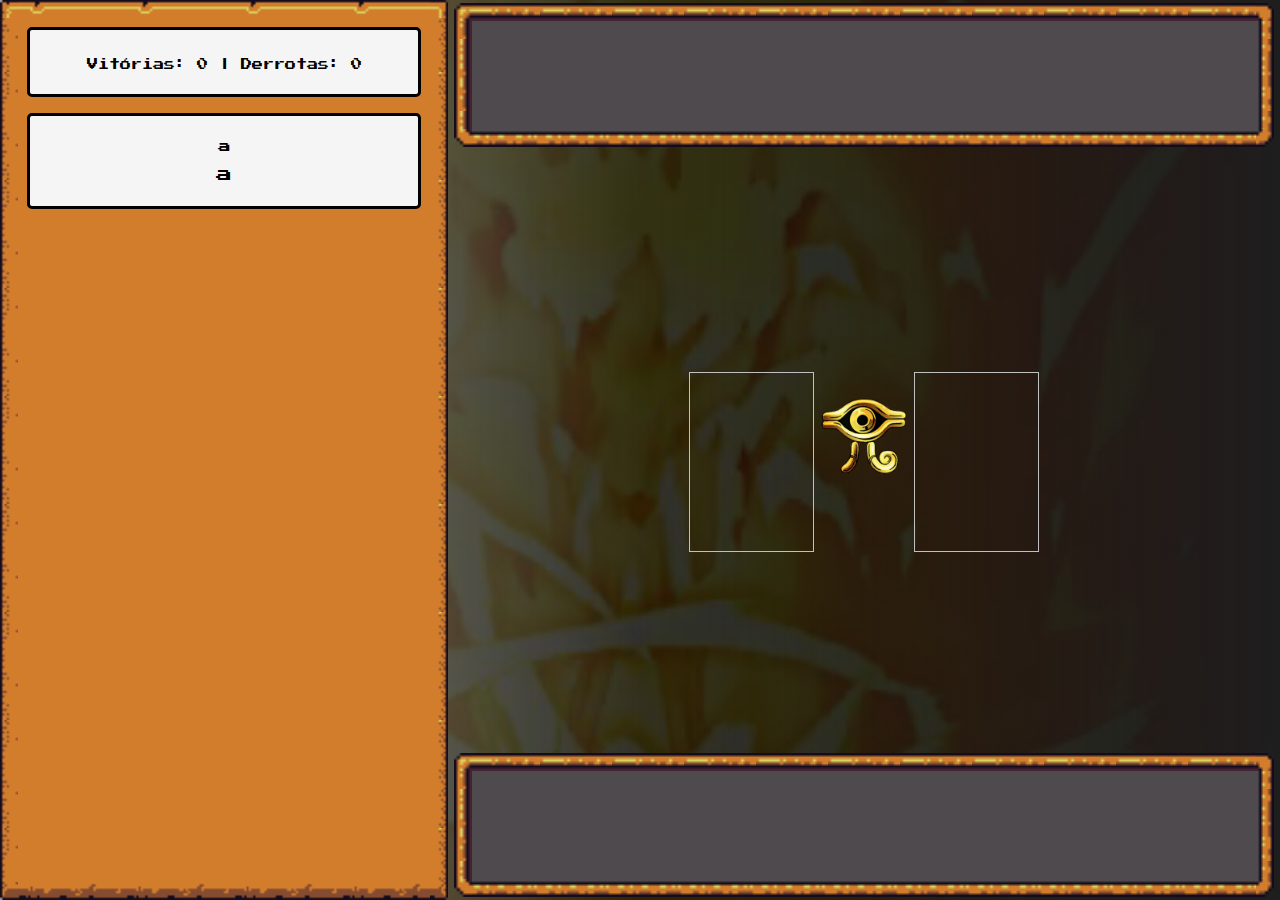
==== Jogos/Jokenpô - Yu-Gi/index.html @ 172792c8 "Inicio do projeto de jogo final" ====
<!DOCTYPE html>
<html lang="pt-BR">
  <head>
    <meta charset="UTF-8" />
    <meta name="viewport" content="width=device-width, initial-scale=1.0" />
    <link rel="stylesheet" href="./src/styles/buttons.css" />
    <link rel="stylesheet" href="./src/styles/containers_and_frames.css" />
    <link rel="stylesheet" href="./src/styles/main.css" />
    <link rel="stylesheet" href="./src/styles/reset.css" />
    <link
      rel="icon"
      href="./src/assets/favicon/Favicon.ico"
      type="image/x-icon"
    />

    <link rel="preconnect" href="https://fonts.googleapis.com" />
    <link rel="preconnect" href="https://fonts.gstatic.com" crossorigin="" />
    <link
      rel="stylesheet"
      href="https://fonts.googleapis.com/css2?family=Bebas+Neue&family=Press+Start+2P&display=swap"
    />
    <title>Jokenpô - Yu-Gi-Oh</title>
  </head>
  <body>
    <div class="bg-video">
      <video class="video" autoplay muted loop>
        <source src="./src/assets/videos/yugi.mp4" type="video/mp4" />
      </video>
    </div>
    <div class="container">
      <div class="container_left framed-golden-2">
        <div class="score_box frame">
          <span id="score_points">Vitórias: 0 | Derrotas: 0</span>
        </div>

        <div class="menu_avatar">
          <img id="card-image" />
        </div>

        <div class="card_details frame">
          <p id="card-name">a</p>
          <p id="card-type">a</p>
        </div>
      </div>
      <div class="container_right">
        <div class="card-box_container">
          <div class="card-box framed" id="computer-card"></div>

          <div class="card-versus">
            <div class="versus-top">
              <div class="card-infield">
                <img id="player-field-card" height="180px" width="125px" />
              </div>

              <img
                height="100px"
                src="./src/assets/icons/millenium2.png"
                alt="Icone Millenium2"
              />

              <div class="card-infield">
                <img id="computer-field-card" height="180px" width="125px" />
              </div>
            </div>

            <div class="versus-bottom">
              <button id="next-duel" class="rpgui-button" onclick="resetDuel()">
                Ganhou
              </button>
            </div>
          </div>
          <div class="card-box framed" id="player-card"></div>
        </div>
      </div>
    </div>

    <script defer src="./src/scripts/engine.js"></script>
  </body>
</html>
---- Jogos/Jokenpô - Yu-Gi/src/styles/buttons.css ----
/**
* Styling for buttons
*/

/* button style */
.rpgui-button {
  /* hide button default stuff */
  background-color: Transparent;
  background-repeat: no-repeat;
  border: none;
  overflow: hidden;
  outline: none;

  /* background */
  background: url("../assets/images/button.png") no-repeat no-repeat;
  background-clip: padding-box;
  background-origin: padding-box;
  background-position: center;
  background-size: 100% 100%;

  /* font size */
  font-size: 1em;

  /* default size and display */
  max-width: 100%;
  min-width: 140px;
  height: 60px;
  display: inline-block;

  /* padding */
  padding-left: 35px;
  padding-right: 35px;
}

/* button hover */
.rpgui-button.hover,
.rpgui-button:hover {
  background-image: url("../assets/images/button-hover.png");
}

/* button clicked */
.rpgui-button.down,
.rpgui-button:active {
  background-image: url("../assets/images/button-down.png");
}

/* golden button stuff */
.rpgui-button.golden p {
  display: inline-block;
}

/* golden button style */
.rpgui-button.golden {
  /* hide button default stuff */
  background-color: Transparent;
  background-repeat: no-repeat;
  border: none;
  overflow: hidden;
  outline: none;

  /* background */
  background: url("../assets/images/button-golden.png") no-repeat no-repeat;
  background-clip: padding-box;
  background-origin: padding-box;
  background-position: center;
  background-size: 100% 80%;

  /* default size and display */
  max-width: 100%;
  min-width: 140px;
  height: 60px;
  display: inline-block;

  /* padding */
  padding-top: 5px;
  padding-left: 35px;
  padding-right: 35px;
  overflow: visible;
}

/* button hover */
.rpgui-button.golden.hover,
.rpgui-button.golden:hover {
  background-image: url("../assets/images/button-golden-hover.png");
}

/* button clicked */
.rpgui-button.golden.down,
.rpgui-button.golden:active {
  background-image: url("../assets/images/button-golden-down.png");
}

.rpgui-button.golden:before {
  white-space: nowrap;
  display: inline-block;
  content: "";
  width: 34px;
  display: block;
  height: 110%;
  background: transparent url("../assets/images/button-golden-left.png") no-repeat
    right center;
  background-size: 100% 100%;
  margin: 0 0 0 0;
  left: 0px;
  float: left;
  margin-left: -46px;
  margin-top: -5%;
}

.rpgui-button.golden:after {
  white-space: nowrap;
  display: block;
  content: "";
  width: 34px;
  height: 110%;
  background: transparent url("../assets/images/button-golden-right.png") no-repeat
    left center;
  background-size: 100% 100%;
  margin: 0 0 0 0;
  right: 0px;
  float: right;
  margin-right: -46px;
  margin-top: -5%;
}

/*
.rpgui-button.golden:hover:before {

  background-image: url('img/button-golden-left-hover.png');
}

.rpgui-button.golden:hover:after {

  background-image: url('img/button-golden-right-hover.png');
}
*/
---- Jogos/Jokenpô - Yu-Gi/src/styles/containers_and_frames.css ----
/**
* customized divs (containers) and framed objects (background and frame image).
*/

/* game div without background image*/
.rpgui-container {
  /* position style and default z */
  position: fixed;
  z-index: 10;

  overflow: show;
}

/* game div with background image*/
.framed {
  /* border */
  border-style: solid;
  border-image-source: url("../assets/images/border-image.png");
  border-image-repeat: repeat;
  border-image-slice: 6 6 6 6;
  border-image-width: 18px;
  border-width: 15px;
  padding: 12px;

  /* internal border */
  box-sizing: border-box;
  -moz-box-sizing: border-box;
  -webkit-box-sizing: border-box;

  /* background */
  background: url("../assets/images/background-image.png") repeat repeat;
  background-clip: padding-box;
  background-origin: padding-box;
  background-position: center;
}

/* game div with golden background image*/
.framed-golden {
  /* border */
  border-style: solid;
  border-image-source: url("../assets/images/border-image-golden.png");
  border-image-repeat: repeat;
  border-image-slice: 4 4 4 4;
  border-image-width: 18px;
  border-width: 15px;
  padding: 12px;

  /* internal border */
  box-sizing: border-box;
  -moz-box-sizing: border-box;
  -webkit-box-sizing: border-box;

  /* background */
  background: url("../assets/images/background-image-golden.png") repeat repeat;
  background-clip: padding-box;
  background-origin: padding-box;
  background-position: center;
}

/* game div with golden2 background image*/
.framed-golden-2 {
  /* border */
  border-style: solid;
  border-image-source: url("../assets/images/border-image-golden2.png");
  border-image-repeat: repeat;
  border-image-slice: 8 8 8 8;
  border-image-width: 18px;
  border-width: 15px;
  padding: 12px;

  /* internal border */
  box-sizing: border-box;
  -moz-box-sizing: border-box;
  -webkit-box-sizing: border-box;

  /* background */
  background: url("../assets/images/background-image-golden2.png") repeat repeat;
  background-clip: padding-box;
  background-origin: padding-box;
  background-position: center;
}

/* game div with soft grey background image*/
.framed-grey {
  position: relative;

  /* border */
  border-style: solid;
  border-image-source: url("../assets/images/border-image-grey.png");
  border-image-repeat: repeat;
  border-image-slice: 3 3 3 3;
  border-image-width: 7px;
  border-width: 7px;
  padding: 12px;

  /* internal border */
  box-sizing: border-box;
  -moz-box-sizing: border-box;
  -webkit-box-sizing: border-box;

  /* background */
  background: url("../assets/images/background-image-grey.png") repeat repeat;
  background-clip: padding-box;
  background-origin: padding-box;
  background-position: center;
}
---- Jogos/Jokenpô - Yu-Gi/src/styles/main.css ----
.bg-video {
  position: absolute;
  z-index: -2;
  overflow: hidden;
  display: flex;
  justify-content: center;
  height: 100vh;
  width: 100vw;
}

.bg-video .bg-video {
  height: 100vh;

}

.bg-video::after {
  content: '';
  position: absolute;
  top: 0;
  left: 0;
  height: 100vh;
  width: 100vw;
  background-image:
    linear-gradient(90deg,
      rgba(162, 162, 162, 1) 0%,
      rgba(0, 0, 0, 0.8) 50%,
      rgba(30, 30, 30, 1) 100%);
  z-index: 2;
}

.container {
  position: relative;
  z-index: 2;
  display: flex;
  align-items: center;
  height: 100vh;
  width: 100vw;
}

/* Container a esquerda */
.container_left {
  width: 35%;
  min-width: 300px;
  display: flex;
  flex-direction: column;
  align-items: center;
  /* justify-content: space-around; */
  height: 100vh;
  text-wrap: nowrap;
  text-align: center;
}

.score_box {
  background-color: #f5f5f5;
  padding: 1.5rem;
  width: 100%;
}

.frame {
  border: 3px solid #000;
  border-radius: 5px;
}

#score_points {
  font-size: .7rem;
  color: #000;
}

.card_details {
  background-color: #f5f5f5;
  padding: 1.5rem;
  display: flex;
  flex-direction: column;
  align-items: center;
  justify-content: space-between;
  height: 6rem;
  width: 100%;
}

#card-name {
  font-size: .8rem;
}

#card-type {
  font-size: 1rem;
}

/* Container a direita */
.container_right {
  width: 65%;
  min-width: 300px;
  display: flex;
  flex-direction: column;
  align-items: center;
  justify-content: space-around;
  height: 100vh;
  text-wrap: nowrap;
  text-align: center;
}  

.card-box_container {
  height: 100vh;
  display: flex;
  flex-direction: column;
  justify-content: space-between;
  padding: .2rem .4rem;
  width: 100%;
}  

.card-box {
  height: 9rem;
  width: 100%;
  display: flex;
  align-items: center;
  justify-content: space-around;
}  

.card-versus {
  display: flex;
  flex-direction: column;
  justify-content: center;
  padding-top: .2rem;
  height: 300px;
}  

.card-infield {
  height: 8rem;
  border-radius: 8px;
}  

.versus-top,
.versus-bottom {
  display: flex;
  justify-content: center;
  align-items: center;
  padding: .5rem;
}

.versus-bottom {
  margin-top: 1rem;
}

#next-duel {
  display: none;
}
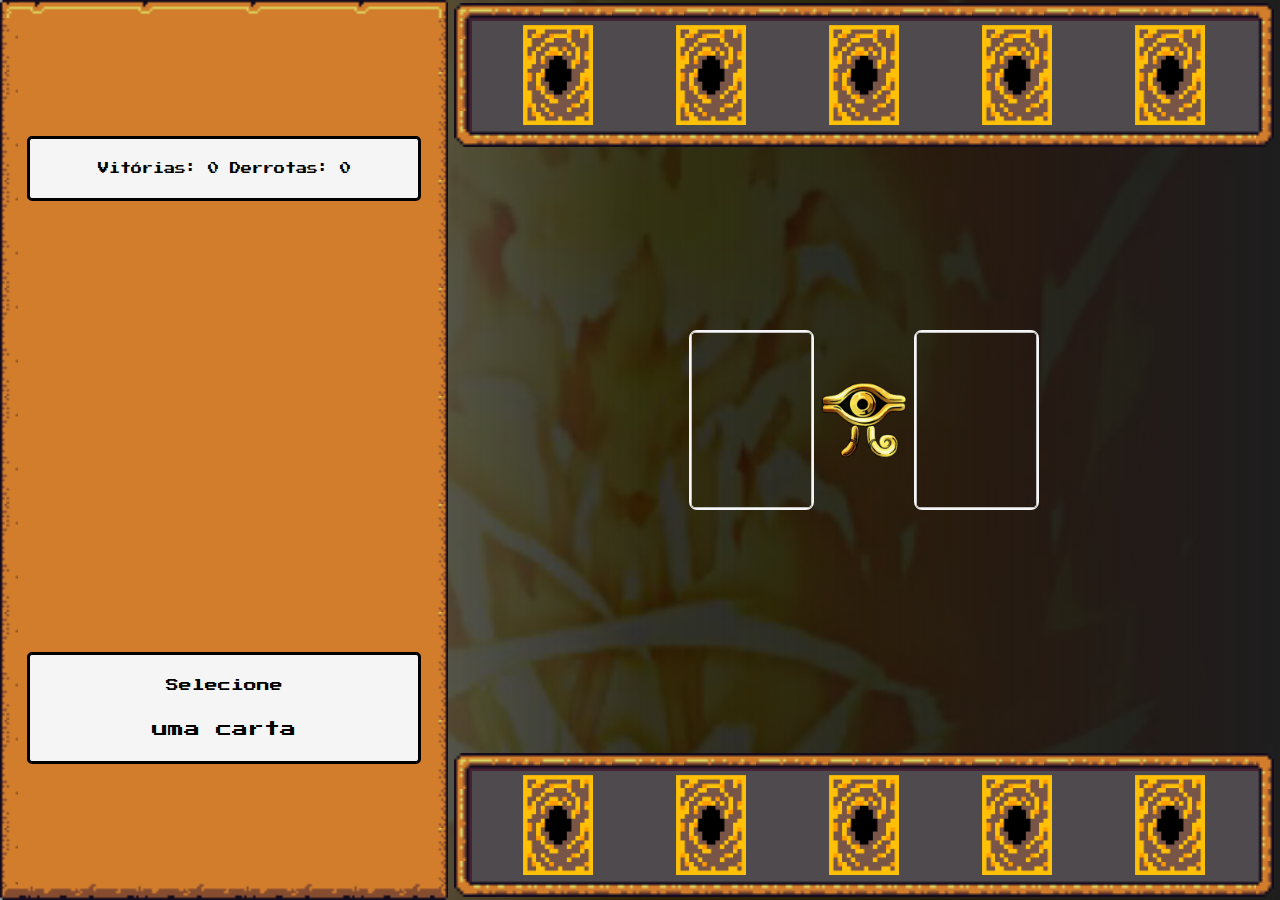
==== commit a00e3fa5: "Adição das funções na engine" ====
--- a/Jogos/Jokenpô - Yu-Gi/index.html
+++ b/Jogos/Jokenpô - Yu-Gi/index.html
@@ -30,7 +30,7 @@
     <div class="container">
       <div class="container_left framed-golden-2">
         <div class="score_box frame">
-          <span id="score_points">Vitórias: 0 | Derrotas: 0</span>
+          <span id="score_points">Vitórias: 0  Derrotas: 0</span>
         </div>
 
         <div class="menu_avatar">
@@ -38,8 +38,8 @@
         </div>
 
         <div class="card_details frame">
-          <p id="card-name">a</p>
-          <p id="card-type">a</p>
+          <p id="card-name">Selecione</p>
+          <p id="card-type">uma carta</p>
         </div>
       </div>
       <div class="container_right">
@@ -49,7 +49,7 @@
           <div class="card-versus">
             <div class="versus-top">
               <div class="card-infield">
-                <img id="player-field-card" height="180px" width="125px" />
+                <img id="player-field-card"/>
               </div>
 
               <img
@@ -59,13 +59,13 @@
               />
 
               <div class="card-infield">
-                <img id="computer-field-card" height="180px" width="125px" />
+                <img id="computer-field-card"/>
               </div>
             </div>
 
             <div class="versus-bottom">
               <button id="next-duel" class="rpgui-button" onclick="resetDuel()">
-                Ganhou
+                Empate
               </button>
             </div>
           </div>
--- a/Jogos/Jokenpô - Yu-Gi/src/styles/main.css
+++ b/Jogos/Jokenpô - Yu-Gi/src/styles/main.css
@@ -44,7 +44,7 @@
   display: flex;
   flex-direction: column;
   align-items: center;
-  /* justify-content: space-around; */
+  justify-content: space-around;
   height: 100vh;
   text-wrap: nowrap;
   text-align: center;
@@ -54,6 +54,9 @@
   background-color: #f5f5f5;
   padding: 1.5rem;
   width: 100%;
+  display: flex;
+  flex-direction: column;
+  text-wrap: balance;
 }
 
 .frame {
@@ -73,8 +76,9 @@
   flex-direction: column;
   align-items: center;
   justify-content: space-between;
-  height: 6rem;
+  height: 7rem;
   width: 100%;
+  text-wrap: balance;
 }
 
 #card-name {
@@ -96,7 +100,7 @@
   height: 100vh;
   text-wrap: nowrap;
   text-align: center;
-}  
+}
 
 .card-box_container {
   height: 100vh;
@@ -105,7 +109,7 @@
   justify-content: space-between;
   padding: .2rem .4rem;
   width: 100%;
-}  
+}
 
 .card-box {
   height: 9rem;
@@ -113,7 +117,7 @@
   display: flex;
   align-items: center;
   justify-content: space-around;
-}  
+}
 
 .card-versus {
   display: flex;
@@ -121,19 +125,36 @@
   justify-content: center;
   padding-top: .2rem;
   height: 300px;
-}  
+}
 
 .card-infield {
   height: 8rem;
   border-radius: 8px;
-}  
+  border: 2px solid #f5f5f5;
+  height: 180px;
+  width: 125px;
+}
+
+.card-infield img {
+  height: 100%;
+  width: 100%;
+  object-fit: cover;
+}
+
+.card {
+  transition: transform .2s;
+}
+
+.card:hover {
+  transform: scale(1.2);
+}
 
 .versus-top,
 .versus-bottom {
   display: flex;
   justify-content: center;
   align-items: center;
-  padding: .5rem;
+  padding: 1.5rem;
 }
 
 .versus-bottom {
@@ -142,4 +163,6 @@
 
 #next-duel {
   display: none;
-}+}
+
+/* Responsividade */